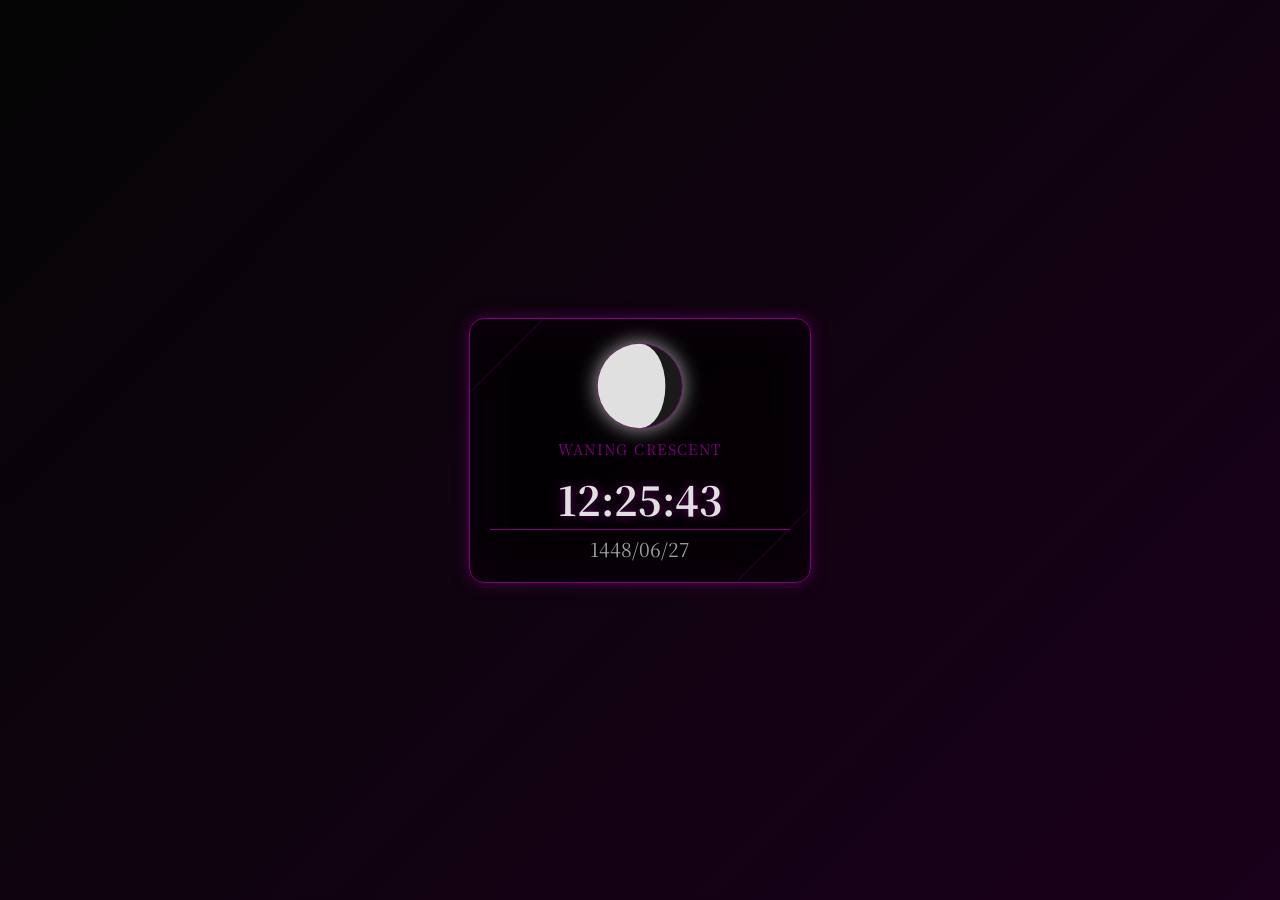
==== LunaClock/index.html @ 96e9993f "Add files via upload" ====
<!doctype html>
<html lang="ja">
  <head>
    <meta charset="UTF-8" />
    <meta name="viewport" content="width=device-width, initial-scale=1.0" />
    <title>LunaClock - Nonna Edition</title>
    <link rel="preconnect" href="https://fonts.googleapis.com" />
    <link rel="preconnect" href="https://fonts.gstatic.com" crossorigin />
    <link
      href="https://fonts.googleapis.com/css2?family=Noto+Serif+JP:wght@400;700&display=swap"
      rel="stylesheet"
    />
    <link rel="stylesheet" href="style.css" />
    <link rel="manifest" href="manifest.json" />
    <script>
      if ("serviceWorker" in navigator) {
        navigator.serviceWorker.register("sw.js").then(() => console.log("Service Worker Registered"));
      }
    </script>
  </head>
  <body>
    <div class="luna-widget">
      <div class="moon-container">
        <svg id="moon-visual" viewBox="0 0 100 100" class="moon-svg">
          <circle
            cx="50"
            cy="50"
            r="45"
            fill="#1a1a1a"
            stroke="#800080"
            stroke-width="1"
          />
          <!-- Dynamic moon path will be inserted here -->
          <path id="moon-phase" d="" fill="#e0e0e0" />
        </svg>
        <div id="moon-label" class="moon-label">Start...</div>
      </div>

      <div class="time-container">
        <div id="luna-time" class="luna-time">00:00:00</div>
        <div id="luna-date" class="luna-date">AH 1447/01/01</div>
      </div>
    </div>
    <script src="script.js"></script>
  </body>
</html>
---- LunaClock/style.css ----
:root {
  --color-bg: #000000;
  --color-accent: #800080;
  --color-text: #e0e0e0;
  --font-main: "Noto Serif JP", serif;
}

body {
  background-color: transparent; /* For transparency if finding a way to make window transparent */
  background-image: linear-gradient(135deg, #050505 0%, #1a001a 100%);
  color: var(--color-text);
  font-family: var(--font-main);
  display: flex;
  justify-content: center;
  align-items: center;
  height: 100vh;
  margin: 0;
  overflow: hidden;
}

.luna-widget {
  background: rgba(0, 0, 0, 0.75);
  border: 1px solid var(--color-accent);
  border-radius: 15px;
  padding: 20px;
  width: 300px;
  text-align: center;
  box-shadow:
    0 0 15px rgba(128, 0, 128, 0.5),
    inset 0 0 50px rgba(20, 0, 20, 0.8);
  backdrop-filter: blur(10px);
  position: relative;
  overflow: hidden;
}

/* Decorative Gothic Elements */
.luna-widget::before,
.luna-widget::after {
  content: "";
  position: absolute;
  width: 100px;
  height: 100px;
  border: 1px solid rgba(128, 0, 128, 0.3);
  transform: rotate(45deg);
  z-index: -1;
}

.luna-widget::before {
  top: -50px;
  left: -50px;
}

.luna-widget::after {
  bottom: -50px;
  right: -50px;
}

.moon-container {
  margin-bottom: 20px;
  position: relative;
  height: 120px;
  display: flex;
  justify-content: center;
  align-items: center;
  flex-direction: column;
}

.moon-svg {
  width: 100px;
  height: 100px;
  filter: drop-shadow(0 0 10px #ffffffaa);
}

.moon-label {
  margin-top: 5px;
  font-size: 0.9rem;
  color: var(--color-accent);
  letter-spacing: 0.1em;
  text-transform: uppercase;
}

.time-container {
  display: flex;
  flex-direction: column;
  gap: 5px;
}

.luna-time {
  font-size: 2.5rem;
  font-weight: 700;
  line-height: 1;
  text-shadow: 0 0 10px rgba(128, 0, 128, 0.8);
  font-variant-numeric: tabular-nums;
}

.luna-date {
  font-size: 1.2rem;
  color: #a0a0a0;
  padding-top: 5px;
  border-top: 1px solid var(--color-accent);
  margin-top: 5px;
}

/* Day Switch Animation */
@keyframes flash {
  0% {
    box-shadow: 0 0 15px rgba(128, 0, 128, 0.5);
  }
  50% {
    box-shadow: 0 0 50px rgba(128, 0, 128, 1);
    background-color: rgba(20, 0, 20, 0.9);
  }
  100% {
    box-shadow: 0 0 15px rgba(128, 0, 128, 0.5);
  }
}

.flash-effect {
  animation: flash 1s ease-out;
}
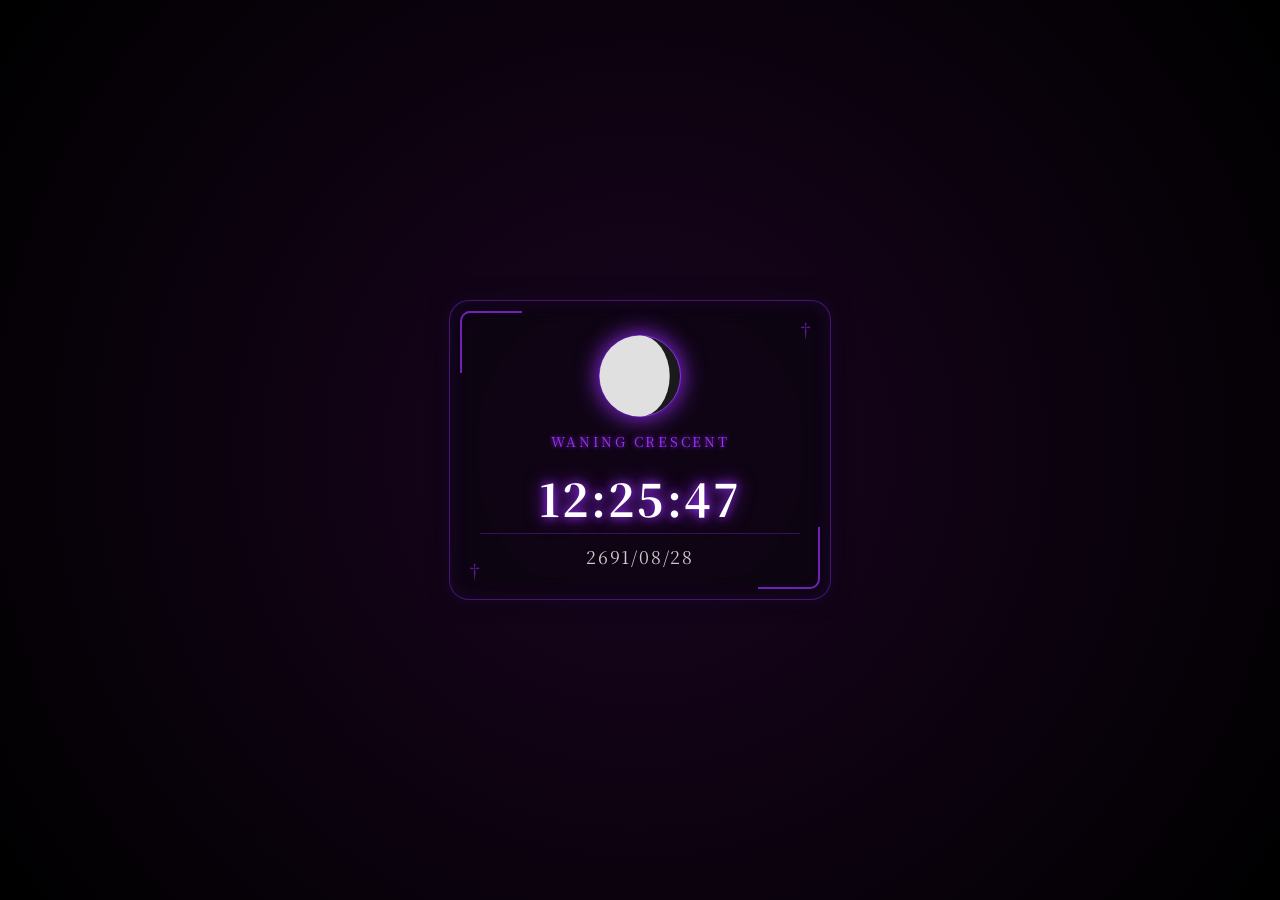
==== commit 067d0be3: "Add files via upload" ====
--- a/LunaClock/index.html
+++ b/LunaClock/index.html
@@ -20,6 +20,8 @@
   </head>
   <body>
     <div class="luna-widget">
+      <div class="deco-cross deco-top-right">†</div>
+      <div class="deco-cross deco-bottom-left">†</div>
       <div class="moon-container">
         <svg id="moon-visual" viewBox="0 0 100 100" class="moon-svg">
           <circle
@@ -27,7 +29,7 @@
             cy="50"
             r="45"
             fill="#1a1a1a"
-            stroke="#800080"
+            stroke="#9b30ff"
             stroke-width="1"
           />
           <!-- Dynamic moon path will be inserted here -->
--- a/LunaClock/style.css
+++ b/LunaClock/style.css
@@ -1,13 +1,17 @@
 :root {
-  --color-bg: #000000;
-  --color-accent: #800080;
+  --color-bg: #050505;
+  --color-accent: #9b30ff; /* Deep glowing purple */
+  --color-accent-dim: rgba(155, 48, 255, 0.3);
   --color-text: #e0e0e0;
+  --color-text-glow: #ffffff;
   --font-main: "Noto Serif JP", serif;
+  --glass-bg: rgba(10, 5, 15, 0.65);
+  --glass-border: rgba(155, 48, 255, 0.4);
 }
 
 body {
-  background-color: transparent; /* For transparency if finding a way to make window transparent */
-  background-image: linear-gradient(135deg, #050505 0%, #1a001a 100%);
+  background-color: transparent;
+  background-image: radial-gradient(circle at center, #1a0520 0%, #000000 100%);
   color: var(--color-text);
   font-family: var(--font-main);
   display: flex;
@@ -19,44 +23,72 @@
 }
 
 .luna-widget {
-  background: rgba(0, 0, 0, 0.75);
-  border: 1px solid var(--color-accent);
-  border-radius: 15px;
-  padding: 20px;
-  width: 300px;
+  background: var(--glass-bg);
+  border: 1px solid var(--glass-border);
+  border-radius: 20px;
+  padding: 30px;
+  width: 320px;
   text-align: center;
   box-shadow:
-    0 0 15px rgba(128, 0, 128, 0.5),
-    inset 0 0 50px rgba(20, 0, 20, 0.8);
-  backdrop-filter: blur(10px);
+    0 0 20px rgba(0, 0, 0, 0.8),
+    inset 0 0 20px rgba(155, 48, 255, 0.1),
+    0 0 15px rgba(155, 48, 255, 0.2);
+  backdrop-filter: blur(12px) saturate(120%);
+  -webkit-backdrop-filter: blur(12px) saturate(120%);
   position: relative;
   overflow: hidden;
+  transition: box-shadow 0.3s ease;
 }
 
-/* Decorative Gothic Elements */
+/* Decorative Gothic Corners */
 .luna-widget::before,
 .luna-widget::after {
   content: "";
   position: absolute;
-  width: 100px;
-  height: 100px;
-  border: 1px solid rgba(128, 0, 128, 0.3);
-  transform: rotate(45deg);
+  width: 60px;
+  height: 60px;
+  border: 2px solid var(--color-accent);
   z-index: -1;
+  transition: all 0.5s ease;
+  opacity: 0.7;
 }
 
+/* Top-Left & Bottom-Right style */
 .luna-widget::before {
-  top: -50px;
-  left: -50px;
+  top: 10px;
+  left: 10px;
+  border-right: none;
+  border-bottom: none;
+  border-radius: 10px 0 0 0;
 }
 
 .luna-widget::after {
-  bottom: -50px;
-  right: -50px;
+  bottom: 10px;
+  right: 10px;
+  border-left: none;
+  border-top: none;
+  border-radius: 0 0 10px 0;
+}
+
+/* Extra decorative elements for "Jirai" feel - Crosses */
+.luna-widget .deco-cross {
+  position: absolute;
+  color: var(--color-accent);
+  font-size: 1.2rem;
+  opacity: 0.5;
+  user-select: none;
+}
+.deco-top-right {
+  top: 15px;
+  right: 15px;
+}
+.deco-bottom-left {
+  bottom: 15px;
+  left: 15px;
 }
 
 .moon-container {
-  margin-bottom: 20px;
+  margin-bottom: 25px;
   position: relative;
   height: 120px;
   display: flex;
@@ -66,55 +98,72 @@
 }
 
 .moon-svg {
-  width: 100px;
-  height: 100px;
-  filter: drop-shadow(0 0 10px #ffffffaa);
+  width: 110px;
+  height: 110px;
+  filter: drop-shadow(0 0 12px var(--color-accent));
 }
 
 .moon-label {
-  margin-top: 5px;
-  font-size: 0.9rem;
+  margin-top: 10px;
+  font-size: 0.85rem;
   color: var(--color-accent);
-  letter-spacing: 0.1em;
+  letter-spacing: 0.2em;
   text-transform: uppercase;
+  text-shadow: 0 0 5px var(--color-accent);
 }
 
 .time-container {
   display: flex;
   flex-direction: column;
-  gap: 5px;
+  gap: 8px;
 }
 
 .luna-time {
-  font-size: 2.5rem;
+  font-size: 2.8rem;
   font-weight: 700;
   line-height: 1;
-  text-shadow: 0 0 10px rgba(128, 0, 128, 0.8);
+  color: var(--color-text-glow);
+  text-shadow:
+    0 0 10px var(--color-accent),
+    0 0 20px var(--color-accent);
   font-variant-numeric: tabular-nums;
+  letter-spacing: 0.05em;
 }
 
 .luna-date {
-  font-size: 1.2rem;
-  color: #a0a0a0;
-  padding-top: 5px;
-  border-top: 1px solid var(--color-accent);
+  font-size: 1.1rem;
+  color: #ccc;
+  padding-top: 10px;
+  border-top: 1px solid var(--color-accent-dim);
   margin-top: 5px;
+  letter-spacing: 0.1em;
 }
 
-/* Day Switch Animation */
-@keyframes flash {
+/* Day Switch Animation: Purple Pulse */
+@keyframes pulse-gothic {
   0% {
-    box-shadow: 0 0 15px rgba(128, 0, 128, 0.5);
+    box-shadow:
+      0 0 20px rgba(0, 0, 0, 0.8),
+      inset 0 0 20px rgba(155, 48, 255, 0.1),
+      0 0 15px rgba(155, 48, 255, 0.2);
+    border-color: var(--glass-border);
   }
   50% {
-    box-shadow: 0 0 50px rgba(128, 0, 128, 1);
-    background-color: rgba(20, 0, 20, 0.9);
+    box-shadow:
+      0 0 60px rgba(155, 48, 255, 0.8),
+      inset 0 0 40px rgba(155, 48, 255, 0.5),
+      0 0 30px rgba(155, 48, 255, 0.6);
+    border-color: #d896ff;
   }
   100% {
-    box-shadow: 0 0 15px rgba(128, 0, 128, 0.5);
+    box-shadow:
+      0 0 20px rgba(0, 0, 0, 0.8),
+      inset 0 0 20px rgba(155, 48, 255, 0.1),
+      0 0 15px rgba(155, 48, 255, 0.2);
+    border-color: var(--glass-border);
   }
 }
 
 .flash-effect {
-  animation: flash 1s ease-out;
+  animation: pulse-gothic 1.5s cubic-bezier(0.4, 0, 0.2, 1);
 }
